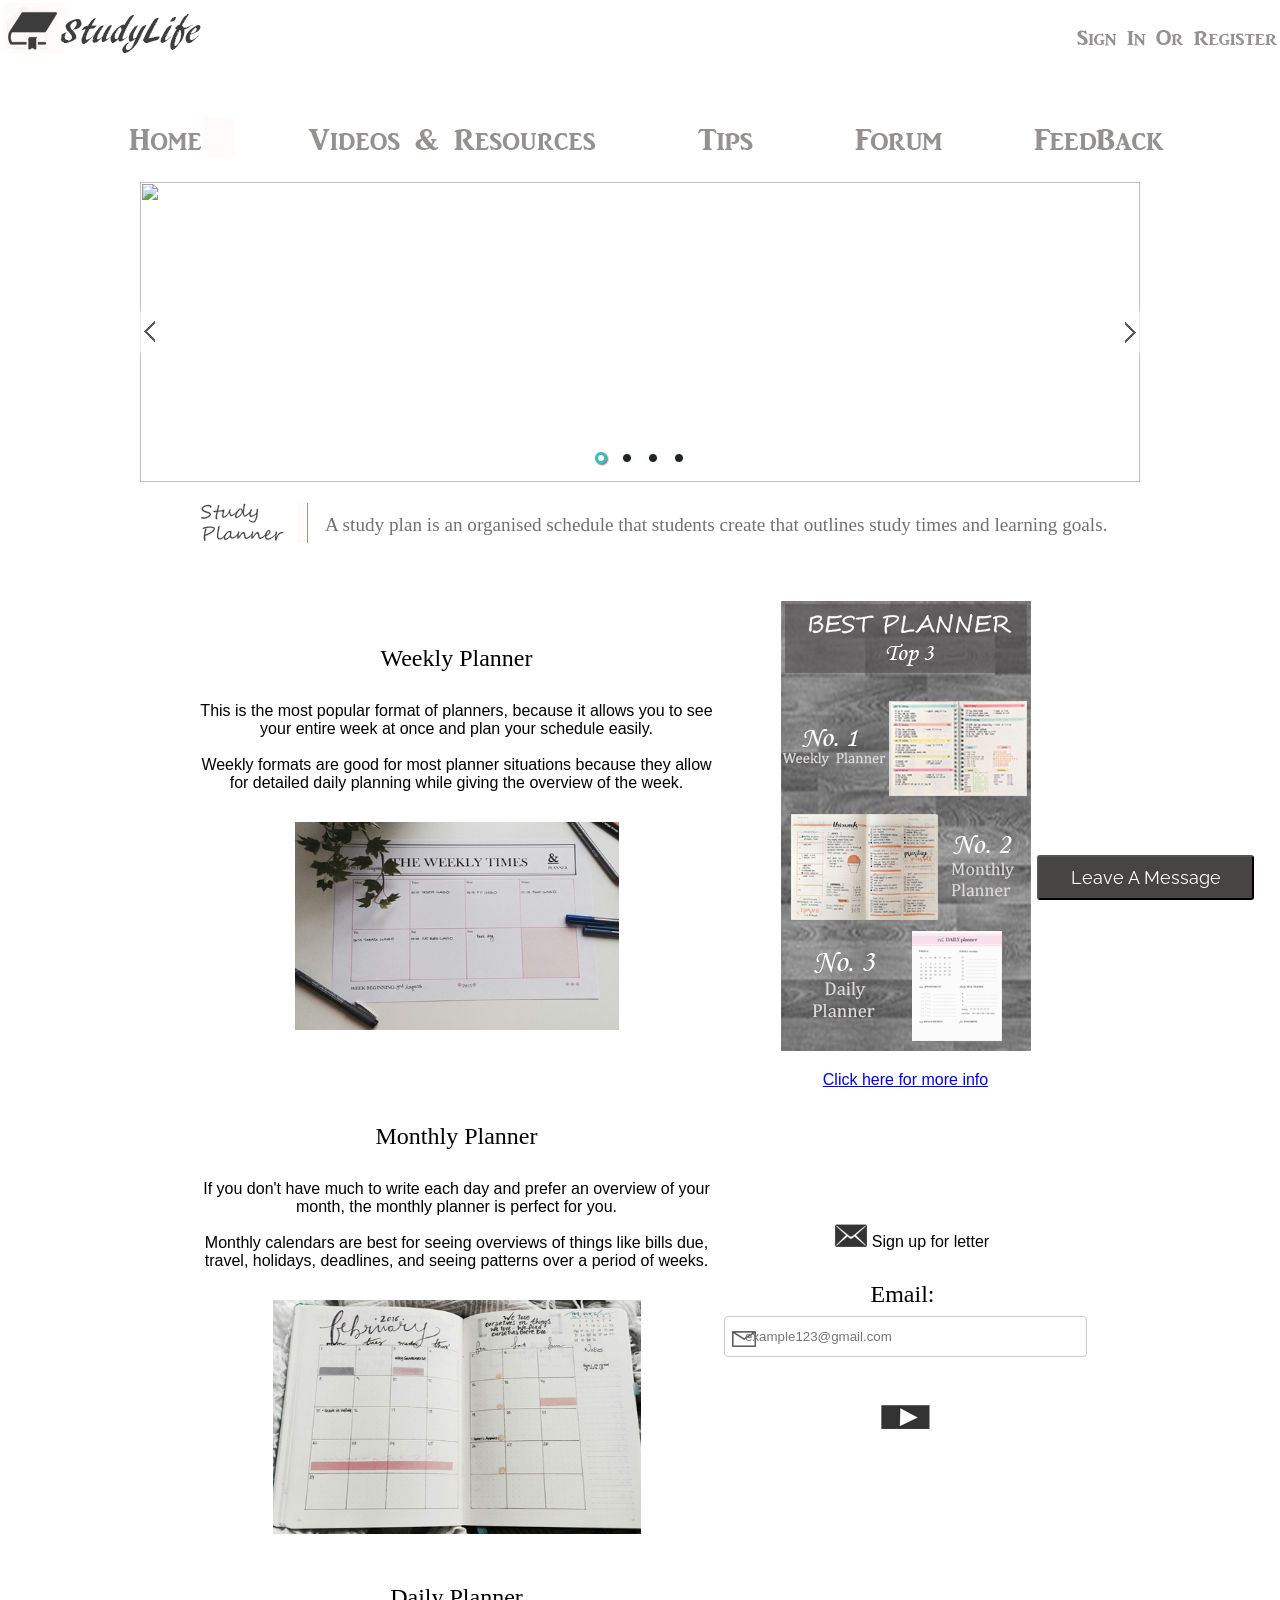
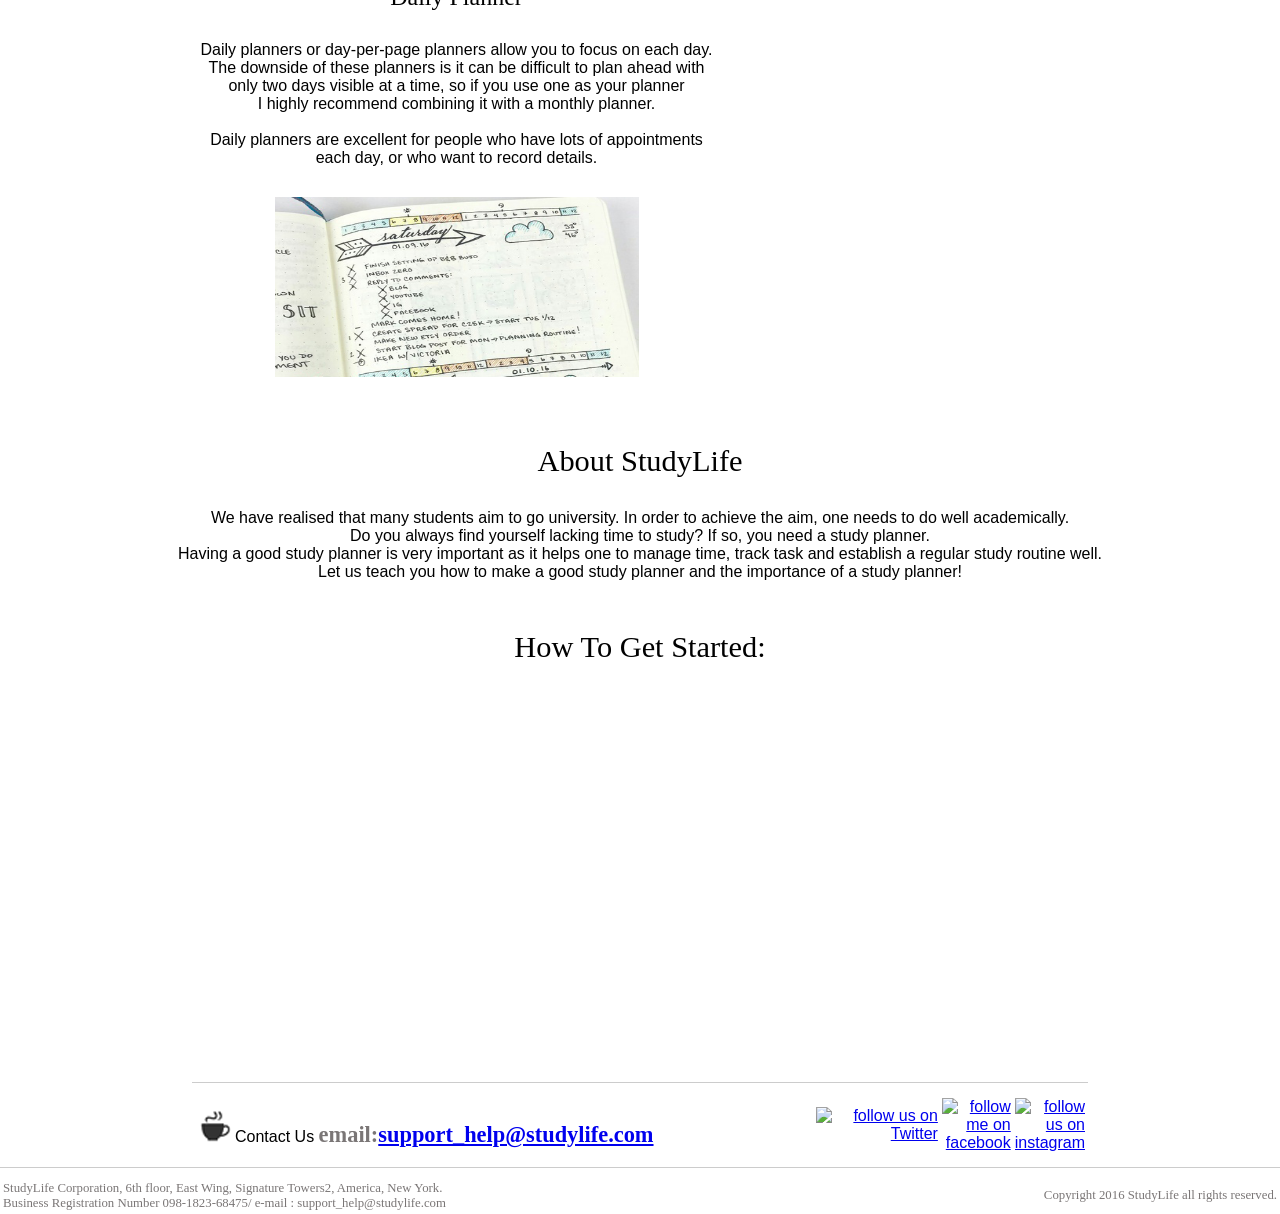
==== index.html @ f65c5619 "Update index.html" ====
﻿<!DOCTYPE html>
<html>
<head>

    <title>StudyLife Planner</title>
    <meta name="viewport" content="width=device-width, initial-scale=1.0" />
      <script type="text/javascript" src="js/jquery-1.11.3.min.js"></script>
    <script type="text/javascript" src="js/jssor.slider.mini.js"></script>
        <script type="text/css" src="css/css.css"></script>
		<link href="elements.css" rel="stylesheet">
<script src="js/my_js.js"></script>
		<link rel="shortcut icon" href="images/SmallIcon.ico" type="favicon/ico" />
      
<style>
input[type=email], select {
  width: 100%;
  padding: 12px 20px;
  margin: 8px 0;
  display: inline-block;
  border: 1px solid #ccc;
  border-radius: 4px;
  box-sizing: border-box;
}
input[type=message], select {
  width: 100%;
  padding: 12px 20px;
  margin: 8px 0;
  display: inline-block;
  border: 1px solid #ccc;
  border-radius: 4px;
  box-sizing: border-box;
}
input[type=submit1] {
  width: 100%;
  background-color: #4CAF50;
  color: white;
  padding: 14px 20px;
  margin: 8px 0;
  border: none;
  border-radius: 4px;
  cursor: pointer;
}

input[type=submit1]:hover {
  background-color: #45a049;
}


#myNav {
    margin-left:-350px;
	margin-right:-50px;
	position:fixed;
}
body {
    margin: 0;
    font-family: 'Lato', sans-serif;
}

 .overlay {
    height: 0%;
    width: 40%;
    position: fixed;
    z-index: 1;
    top: 0;
    left: 10;
	right: 10;
    background-color: rgb(0,0,0);
    background-color: rgba(0,0,0, 0.9);
    overflow-y: hidden;
    transition: 0.5s;
	margin:auto;
	
}
.overlay-content {
    position: relative;
    top: 25%;
    width: 100%;
    text-align: center;
    margin-top: 30px;
}

.overlay a {
    padding: 8px;
    text-decoration: none;
    font-size: 36px;
    color: #818181;
    display: block;
    transition: 0.3s;
}

.overlay a:hover, .overlay a:focus {
    color: #f1f1f1;
}

.closebtn {
    position: absolute;
    top: 20px;
    right: 45px;
    font-size: 60px !important;
}

@media screen and (max-height: 450px) {
  .overlay {overflow-y: auto;}
  .overlay a {font-size: 20px}
  .closebtn {
    font-size: 40px !important;
    top: 15px;
    right: 35px;
  }
}
</style>

</head>
 <body style="padding:0px; margin:0px; background-color:#fff;font-family:Arial, sans-serif">
<table style="width:100%" align="center">
<tr>
<td width="19%"><a href="Homepage.html"><img src="images/logo.jpg"/></a></td>

<td><img src="images/Buttons/SignInButton.png" onmouseover="this.src='images/Buttons/SignInButton2.png'" onmouseout="this.src='images/Buttons/SignInButton.png'" align="right"/></td>
</tr>
</table>
<br/>
<table style="width:90%" align="center">
 <tr>
 <td width="248"><br/><br/><center>
   <a href="Homepage.html"><img src="images/Buttons/HomeButton.jpg" onmouseover="this.src='images/Buttons/HomeButton1.jpg'" onmouseout="this.src='images/Buttons/HomeButton.jpg'" /></a>
 </center></td>
 <td width="452"><br/><br/><center><img src="images/Buttons/VRButton.png" width="290" height="40" onmouseover="this.src='images/Buttons/VRButton2.png'" onmouseout="this.src='images/Buttons/VRButton.png'"/></center></td>
    <td width="234"><br/><br/><center><img src="images/Buttons/TipsButton.png" width="100" height="40" onmouseover="this.src='images/Buttons/TipsButton2.png'" onmouseout="this.src='images/Buttons/TipsButton.png'"/></center></td>
    <td width="229"><br/><br/><center><img src="images/Buttons/ForumButton.png" onmouseover="this.src='images/Buttons/ForumButton2.png'" onmouseout="this.src='images/Buttons/ForumButton.png'"/></center></td>
    <td width="313"><br/><br/><center><img src="images/Buttons/FeedbackButton.png" onmouseover="this.src='images/Buttons/FeedbackButton2.png'" onmouseout="this.src='images/Buttons/FeedbackButton.png'"/></center></td>
  </tr>
</table>
<center>
<br/>
    <!-- #region Jssor Slider Begin -->
    <!-- Generated by Jssor Slider Maker. -->
    <!-- This demo works with jquery library -->
    <!-- use jssor.slider.debug.js instead for debug -->
    <script>
        jQuery(document).ready(function ($) {
            
            var jssor_1_SlideshowTransitions = [
              {$Duration:1200,$Opacity:2}
            ];
            
            var jssor_1_options = {
              $AutoPlay: true,
              $SlideshowOptions: {
                $Class: $JssorSlideshowRunner$,
                $Transitions: jssor_1_SlideshowTransitions,
                $TransitionsOrder: 1
              },
              $ArrowNavigatorOptions: {
                $Class: $JssorArrowNavigator$
              },
              $BulletNavigatorOptions: {
                $Class: $JssorBulletNavigator$
              }
            };
            
            var jssor_1_slider = new $JssorSlider$("jssor_1", jssor_1_options);
            
            //responsive code begin
            //you can remove responsive code if you don't want the slider scales while window resizing
            function ScaleSlider() {
                var refSize = jssor_1_slider.$Elmt.parentNode.clientWidth;
                if (refSize) {
                    refSize = Math.min(refSize, 1000);
                    jssor_1_slider.$ScaleWidth(refSize);
                }
                else {
                    window.setTimeout(ScaleSlider, 30);
                }
            }
            ScaleSlider();
            $(window).bind("load", ScaleSlider);
            $(window).bind("resize", ScaleSlider);
            $(window).bind("orientationchange", ScaleSlider);
            //responsive code end
        });
    </script>

    <style>
        
        /* jssor slider bullet navigator skin 05 css */
        /*
        .jssorb05 div           (normal)
        .jssorb05 div:hover     (normal mouseover)
        .jssorb05 .av           (active)
        .jssorb05 .av:hover     (active mouseover)
        .jssorb05 .dn           (mousedown)
        */
        .jssorb05 {
            position: absolute;
        }
        .jssorb05 div, .jssorb05 div:hover, .jssorb05 .av {
            position: absolute;
            /* size of bullet elment */
            width: 16px;
            height: 16px;
            background: url('images/SliderImg/b05.png') no-repeat;
            overflow: hidden;
            cursor: pointer;
        }
        .jssorb05 div { background-position: -7px -7px; }
        .jssorb05 div:hover, .jssorb05 .av:hover { background-position: -37px -7px; }
        .jssorb05 .av { background-position: -67px -7px; }
        .jssorb05 .dn, .jssorb05 .dn:hover { background-position: -97px -7px; }

        /* jssor slider arrow navigator skin 12 css */
        /*
        .jssora12l                  (normal)
        .jssora12r                  (normal)
        .jssora12l:hover            (normal mouseover)
        .jssora12r:hover            (normal mouseover)
        .jssora12l.jssora12ldn      (mousedown)
        .jssora12r.jssora12rdn      (mousedown)
        */
        .jssora12l, .jssora12r {
            display: block;
            position: absolute;
            /* size of arrow element */
            width: 30px;
            height: 46px;
            cursor: pointer;
            background: url('images/SliderImg/a12.png') no-repeat;
            overflow: hidden;
        }
        .jssora12l { background-position: -16px -37px; }
        .jssora12r { background-position: -75px -37px; }
        .jssora12l:hover { background-position: -136px -37px; }
        .jssora12r:hover { background-position: -195px -37px; }
        .jssora12l.jssora12ldn { background-position: -256px -37px; }
        .jssora12r.jssora12rdn { background-position: -315px -37px; }
    </style>


    <div id="jssor_1" style="position: relative; margin: 0 auto; top: 0px; left: 0px; width: 1000px; height: 300px; overflow: hidden; visibility: hidden;">
        <!-- Loading Screen -->
        <div data-u="loading" style="position: absolute; top: 0px; left: 0px;">
            <div style="filter: alpha(opacity=70); opacity: 0.7; position: absolute; display: block; top: 0px; left: 0px; width: 100%; height: 100%;"></div>
            <div style="position:absolute;display:block;background:url('img/loading.gif') no-repeat center center;top:0px;left:0px;width:100%;height:100%;"></div>
        </div>
        <div data-u="slides" style="cursor: default; position: relative; top: 0px; left: 0px; width: 1000px; height: 300px; overflow: hidden;">
            <div data-p="112.50" style="display: none;">
                <img data-u="image" src="images/Banner/Banner8.jpg" />
            </div>
            <div data-p="112.50" style="display: none;">
                <img data-u="image" src="images/Banner/Banner1.jpg"/>
            </div>
            <div data-p="112.50" style="display: none;">
                <img data-u="image" src="images/Banner/banner2.jpg" />
            </div>
            <div data-p="112.50" style="display: none;">
                <img data-u="image" src="images/Banner/banner3.jpg" />
            </div>
            <a data-u="ad" href="http://www.jssor.com" style="display:none">Bootstrap Slider</a>
        
        </div>
        <!-- Bullet Navigator -->
        <div data-u="navigator" class="jssorb05" style="bottom:16px;right:16px;" data-autocenter="1">
            <!-- bullet navigator item prototype -->
            <div data-u="prototype" style="width:16px;height:16px;"></div>
        </div>
        <!-- Arrow Navigator -->
        <span data-u="arrowleft" class="jssora12l" style="top:0px;left:0px;width:30px;height:46px;" data-autocenter="2"></span>
        <span data-u="arrowright" class="jssora12r" style="top:0px;right:0px;width:30px;height:46px;" data-autocenter="2"></span>
    </div>

    <!-- #endregion Jssor Slider End -->
    <br/>
<center>  
<table>
<tr>
<td width="153"><img src="images/TitleButton.png"/></td>
<td width="787" style="font-family:AR BLANCA; font-size:120%; color:#72716f;">A study plan is an organised schedule that students create that outlines study times and learning goals.</td>
</tr>
</table>
<br/>
<table>
  <tr>
<td width="527"><center><p style="font-family:Segoe Script; font-size:150%;"><a name="Weekly">Weekly Planner</center></p>
<center><p>This is the most popular format of planners, because it allows you to see your entire week at once and plan your schedule easily.<br/><br/>Weekly formats are good for most planner situations because they allow for detailed daily planning while giving the overview of the week.</p></center>
  <center><p><img src="images/img.jpg" width="324" height="208" align="middle"/></p></center></td>
<td width="363"><center>
  <p><img src="images/Chart.jpg" usemap="#Map"/></p>
   <a href="weeklyplanner.html">Click here for more info</a>
</center></td>
</tr>
<tr>
<td width="527" height="178"><center><p style="font-family:Segoe Script; font-size:150%;"><a name="Monthly">Monthly Planner</center></p>
 <center> <p>If you don't have much to write each day and prefer an overview of your month, the monthly planner is perfect for you. <br/><br/>
    Monthly calendars are best for seeing overviews of things like bills due, travel, holidays, deadlines, and seeing patterns over a period of weeks.</p></center>
   <center><p><img src="images/img2.jpg" width="368" height="234" align="middle"/></p></center></td>
<td ><center><img src="images/Subscribe/Letter.png"/>Sign up for letter</center>
  <center><p style="font-family:Monotype Corsiva; font-size:150%;"><label for="email">Email:&nbsp;</label><input type="email" id="email" name="email" placeholder="example123@gmail.com" ></p></center>
<center>
<div id="myNav" class="overlay">
  <a href="javascript:void(0)" class="closebtn" onclick="closeNav()">×</a>
  <div class="overlay-content">
    <p style="color:white;">NEWSLETTER SUBSCRIBED</p>
	
	<p style="color:white;">Thank you for signing up to receive mail from us.<br/>
	Please remember to add us to your safe list to<br/>
	ensure all our correspondance reaches your inbox.</p>
  </div>
</div>

<span style="font-size:30px;cursor:pointer" onclick="openNav()" onload="loadpage()"><img src="images/Subscribe/LetterButton.png"/></span>


<script>
function openNav() {
	
	if(document.getElementById("email").value == null)
	return;
    else if(document.getElementById("email").value == "")	
    alert("Please Enter Your Email");
	else
    document.getElementById("myNav").style.height = "50%";

}

function closeNav() {
    document.getElementById("myNav").style.height = "0%";
}
</script>
</center>

</td>
</tr>
<tr>
<td width="527"><center><p style="font-family:Segoe Script; font-size:150%;"><a name="Daily">Daily Planner</center></p>
 <center> <p>Daily planners or day-per-page planners allow you to focus on each day.<br>
The downside of these planners is it can be difficult to plan ahead with only two days visible at a time, so if you use one as your planner <br>
I highly recommend combining it with a monthly planner.<br/><br/>
Daily planners are excellent for people who have lots of appointments each day, or who want to record details.</p></center>
   <center><p><img src="images/img3.jpg" width="364" height="180" align="middle"/></p></center></td>
</tr>
</table>
<br/>

<tr>
<td width="70%" height="58" align="center"><p style="font-family:Segoe Script; font-size:190%;"><a name="About">About StudyLife</p>
<p>We have realised that many students aim to go university. In order to achieve the aim, one needs to do well academically.<br/>
Do you always find yourself lacking time to study? If so, you need a study planner. <br/>
Having a good study planner is very important as it helps one to manage time, track task and establish a regular study routine well.<br/>
Let us teach you how to make a good study planner and the importance of a study planner!<br>
</p>
</td></tr></center>


</table>
<table style="width:100%" align="center">
<tr>
<td width="70%" height="58" align="center"><p style="font-family:Segoe Script; font-size:190%;">How To Get Started:</p>
<iframe width="560" height="315" src="https://www.youtube.com/embed/u-czPQlM-0Y" frameborder="0" allowfullscreen></iframe>
</td>
</tr>
</table>
<br/>
<br/>
<br/>
<hr align="center" width="70%">
<table width="67%" align="center" style="width:70%">
<tr>
<td width="70%" height="58" align="left"><img src="images/Coffee.png"/>Contact Us <b style="font-family:Gabriola; color:#7a7676; font-size:140%;">email:<a href= "mailto:lemon96_@hotmail.com">support_help@studylife.com</a></b></td>
<td width="14%" align="right"><a target="_blank" title="follow me on Twitter" href="https://twitter.com/edmundljw"><img alt="follow us on Twitter" src="https://c866088.ssl.cf3.rackcdn.com/assets/badgetwitter.png" border=0></a>
</td>
<td width="8%" align="right"><a target="_blank" title="follow me on facebook" href="https://www.facebook.com/edmund.pingpongpiang?fref=grp_mmbr_list"><img alt="follow me on facebook" src="https://c866088.ssl.cf3.rackcdn.com/assets/badgefacebook.png" border=0></a>
</td>
<td width="8%" align="right"><a target="_blank" title="follow us on instagram" href="https://www.instagram.com/edmundljw/"><img alt="follow us on instagram" src="https://c866088.ssl.cf3.rackcdn.com/assets/badgeinstagram.png" border=0></a>
</td>
</tr>
</table>
<hr align="center" width="100%">
<table width="100%">
<tr>
<td style="color:#7a7676; font-family:Gabriola; font-size:80%;">StudyLife Corporation, 6th floor, East Wing, Signature Towers2, America, New York.<br/>
Business Registration Number 098-1823-68475/ e-mail : support_help@studylife.com</td>
<td width="420" style="color:#7a7676; font-family:Gabriola; font-size:80%;" align="right">Copyright 2016 StudyLife all rights reserved.
</td>
</tr>
</table>
</center>
</body>
<script>
function loadpage(){
   var getname = localStorage.getItem("name");
   document.getElementById('name').value= getname;
   
   var getemail = localStorage.getItem("email1");
   document.getElementById('email1').value= getemail;
   
    var getsubscribe = localStorage.getItem("email");
   document.getElementById('email').value= getsubscribe;
   
   var getmessage = localStorage.getItem("msg");
   document.getElementById('msg').value= getmessage;
   
   }
  
</script>
<body id="body" style="overflow:hidden;" onload="loadpage()">
<div id="abc">
<!-- Popup Div Starts Here -->
<div id="popupContact">
<div id="leavemessage">

<!-- Contact Us Form -->
<form method="POST" action="https://formspree.io/shirleyyeo95@hotmail.com" id="form" >
<img id="close" src="images/LeaveMessage/close1.png" onclick ="div_hide()">
<h2>Leave A Message</h2>
<hr>
  <input type="email" name="email" placeholder="Your Email">
  <textarea name="message" placeholder="Type your message here..."></textarea>
  <button type="submit">Submit</button>
</form>
</div>
</div>
</div>
<!-- Popup Div Ends Here -->
<!-- Display Popup Button -->
<button id="popup" onclick="div_show()">Leave A Message</button>

</body>

<map name="Map">
  <area shape="rect" coords="6,79,252,212" href="#Weekly">
  <area shape="rect" coords="3,211,247,319" href="#Monthly">
  <area shape="rect" coords="6,322,248,446" href="#Daily">
</map>

</html>
---- elements.css ----
@import "http://fonts.googleapis.com/css?family=Raleway";
/*----------------------------------------------
CSS settings for HTML div Exact Center
------------------------------------------------*/
#abc {
width:100%;
height:120%;
opacity:.95;
top:0;
left:0;
display:none;
position:fixed;
background-color:#313131;
overflow:auto;

}
img#close {
position:absolute;
right:-14px;
top:-14px;
cursor:pointer;

}
div#popupContact {
position:absolute;
left:50%;
top:17%;
margin-left:-202px;
font-family:'Raleway',sans-serif;

}
form {
max-width:300px;
min-width:250px;
padding:10px 50px;
border:2px solid gray;
border-radius:10px;
font-family:raleway;
background-color:#fff;
height: 500px;

}
p {
margin-top:30px
}
h2 {
background-color:#B7B7B5;
padding:20px 35px;
margin:-10px -50px;
text-align:center;
border-radius:10px 10px 0 0
}
hr {
margin:10px -50px;
border:0;
border-top:1px solid #ccc
}
input[type=text] {
width:82%;
padding:10px;
margin-top:30px;
border:1px solid #ccc;
padding-left:40px;
font-size:16px;
font-family:raleway
}
#name {
background-image:url(images/LeaveMessage/icon.jpg);
background-repeat:no-repeat;
background-position:5px 7px;

}
#email {
background-image:url(images/LeaveMessage/message.jpg);
background-repeat:no-repeat;
background-position:5px 7px
}
textarea {
background-image:url(images/LeaveMessage/email.jpg);
background-repeat:no-repeat;
background-position:5px 7px;
width:82%;
height:80px;
padding:10px;
resize:none;
margin-top:30px;
border:1px solid #ccc;
padding-left:40px;
font-size:16px;
font-family:raleway;
margin-bottom:30px
}
#reset{
text-decoration:none;
width:45%;
text-align:center;
display:block;
background-color:#464544;
color:#fff;
border:1px solid #464544;
padding:5px 0;
font-size:20px;
cursor:pointer;
border-radius:5px;
float:right;
margin-top:-10px;

}
#submit1 {

text-decoration:none;
width:100%;
text-align:center;
display:block;
background-color:#464544;
color:#fff;
border:1px solid #464544;
padding:5px 0;
font-size:10px;
cursor:pointer;
border-radius:5px;
float:left;
margin-top:-10px;

}
span {
color:red;
font-weight:700
}
button {
width:17%;
height:45px;
border-radius:3px;
background-color:#464544;
color:#fff;
font-family:'Raleway',sans-serif;
font-size:18px;
cursor:pointer;
position:fixed; 
bottom:0; 
right:2%;
padding:0;
}

#leavemessage{
position: fixed;
bottom: 0px;
right: 15px;
width: 400px; 
height: 420px; 
overflow: hidden; 
visibility: visible; 
z-index: 2147483639; 
border: 0px; 
transition: transform 0.2s ease-in-out; 
backface-visibility: hidden; 
transform: translateY(0%); 
opacity: 1; 
background: transparent;
}
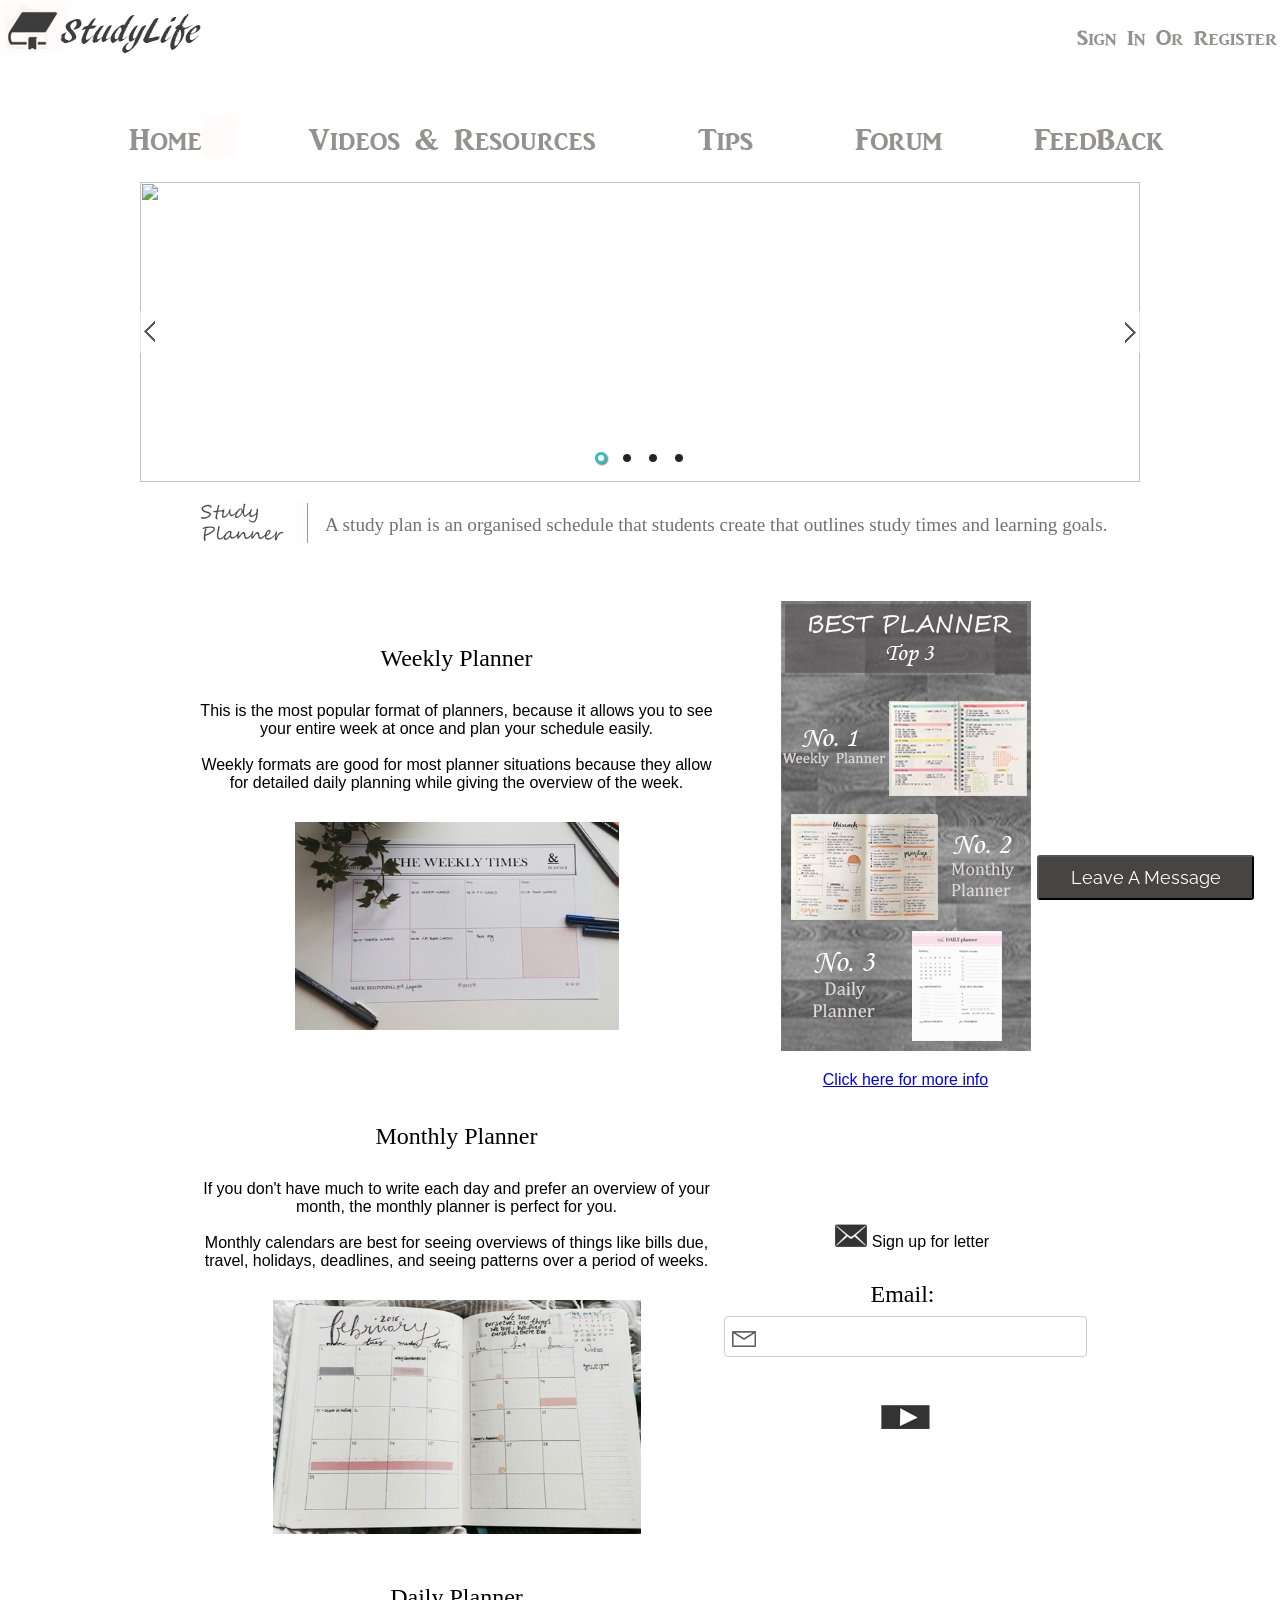
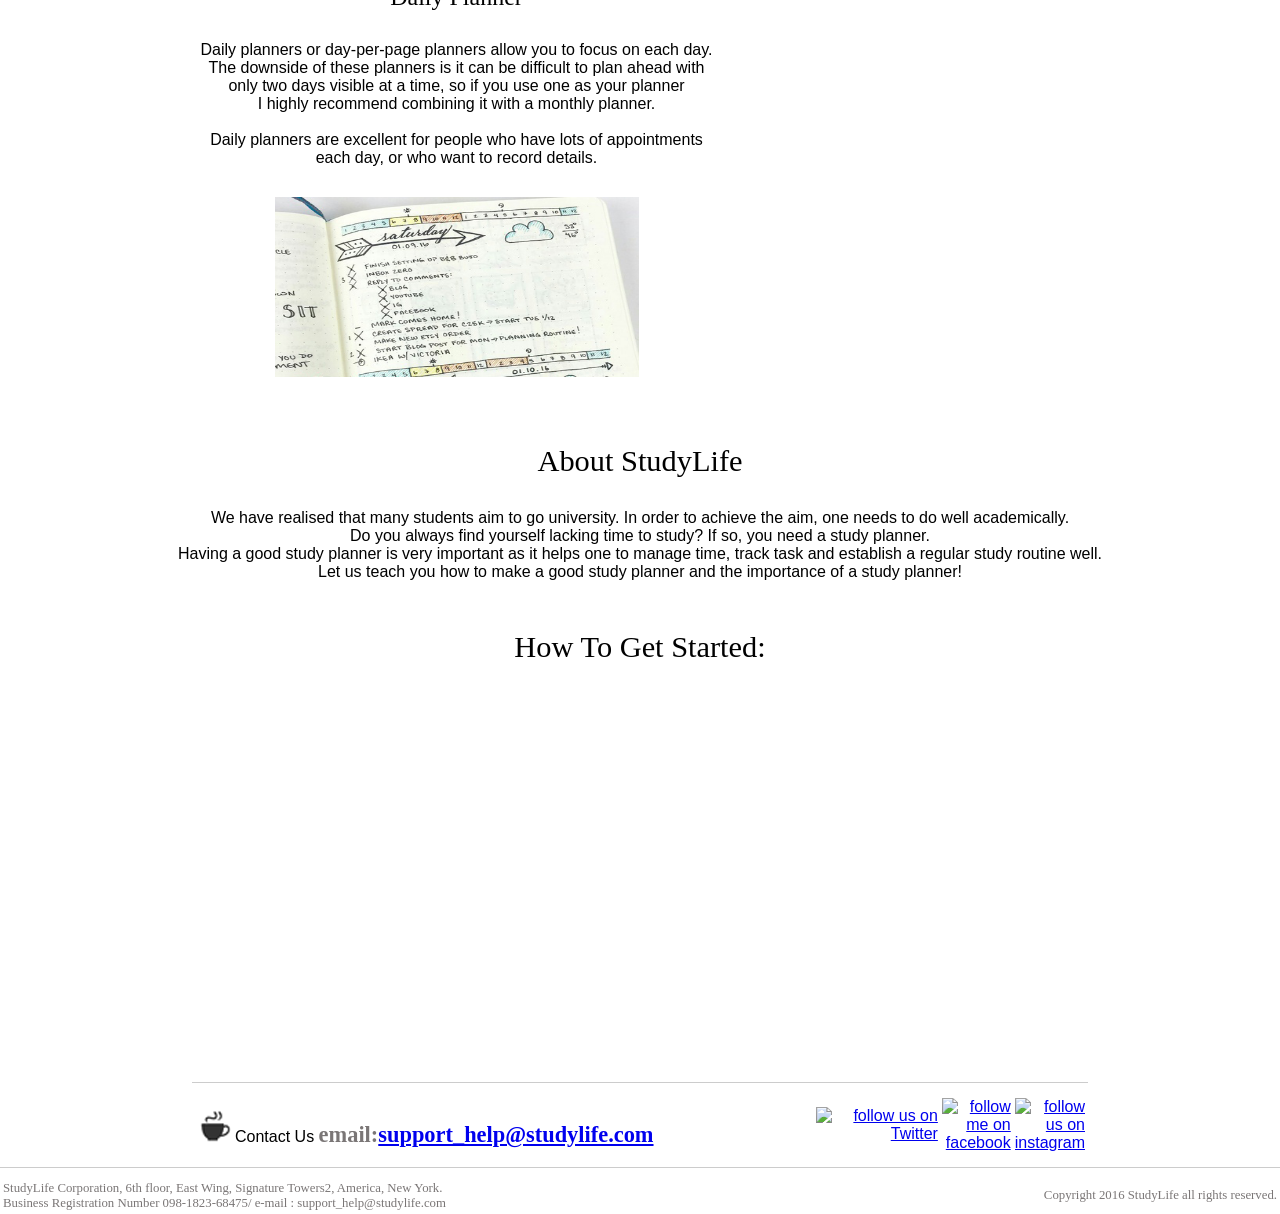
==== commit ee0f080d: "Update index.html" ====
--- a/index.html
+++ b/index.html
@@ -294,7 +294,7 @@
     Monthly calendars are best for seeing overviews of things like bills due, travel, holidays, deadlines, and seeing patterns over a period of weeks.</p></center>
    <center><p><img src="images/img2.jpg" width="368" height="234" align="middle"/></p></center></td>
 <td ><center><img src="images/Subscribe/Letter.png"/>Sign up for letter</center>
-  <center><p style="font-family:Monotype Corsiva; font-size:150%;"><label for="email">Email:&nbsp;</label><input type="email" id="email" name="email" placeholder="example123@gmail.com" ></p></center>
+  <center><p style="font-family:Monotype Corsiva; font-size:150%;"><label for="email">Email:&nbsp;</label><input type="email" id="email" name="email"></p></center>
 <center>
 <div id="myNav" class="overlay">
   <a href="javascript:void(0)" class="closebtn" onclick="closeNav()">×</a>
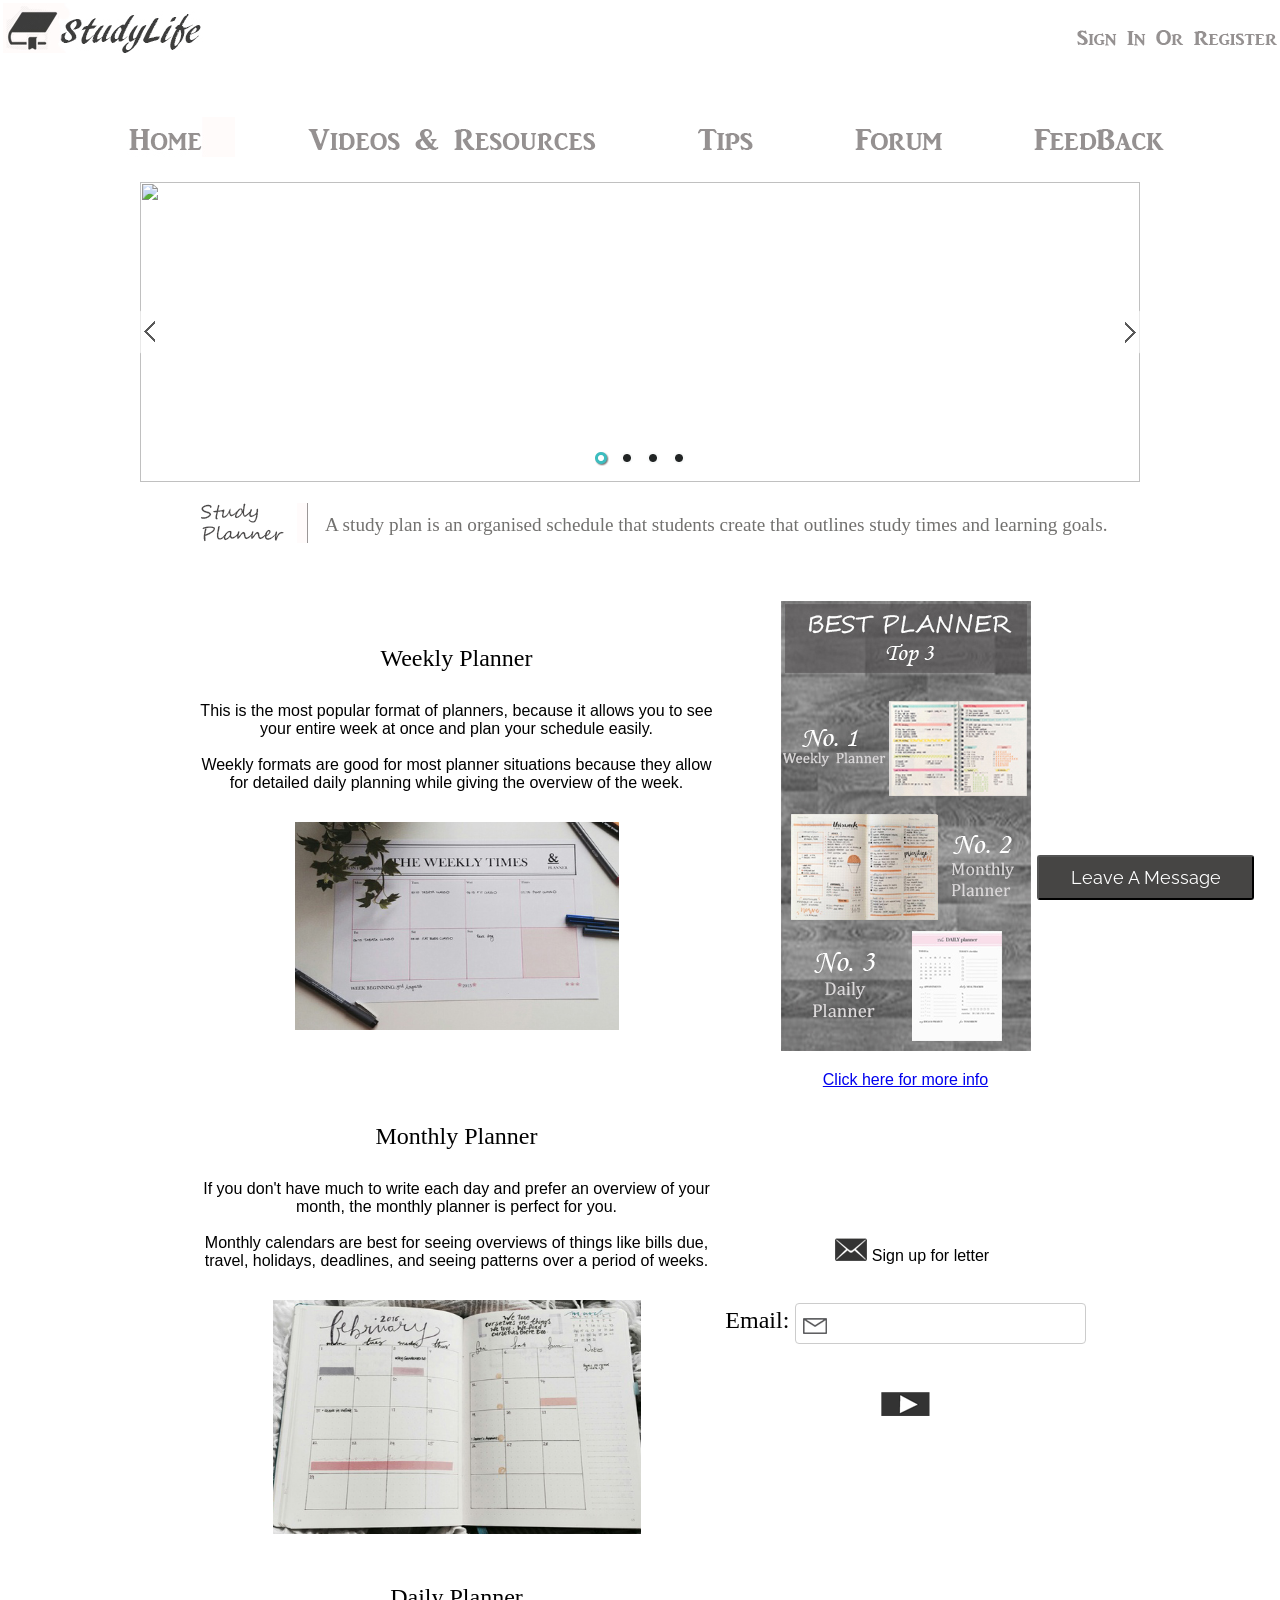
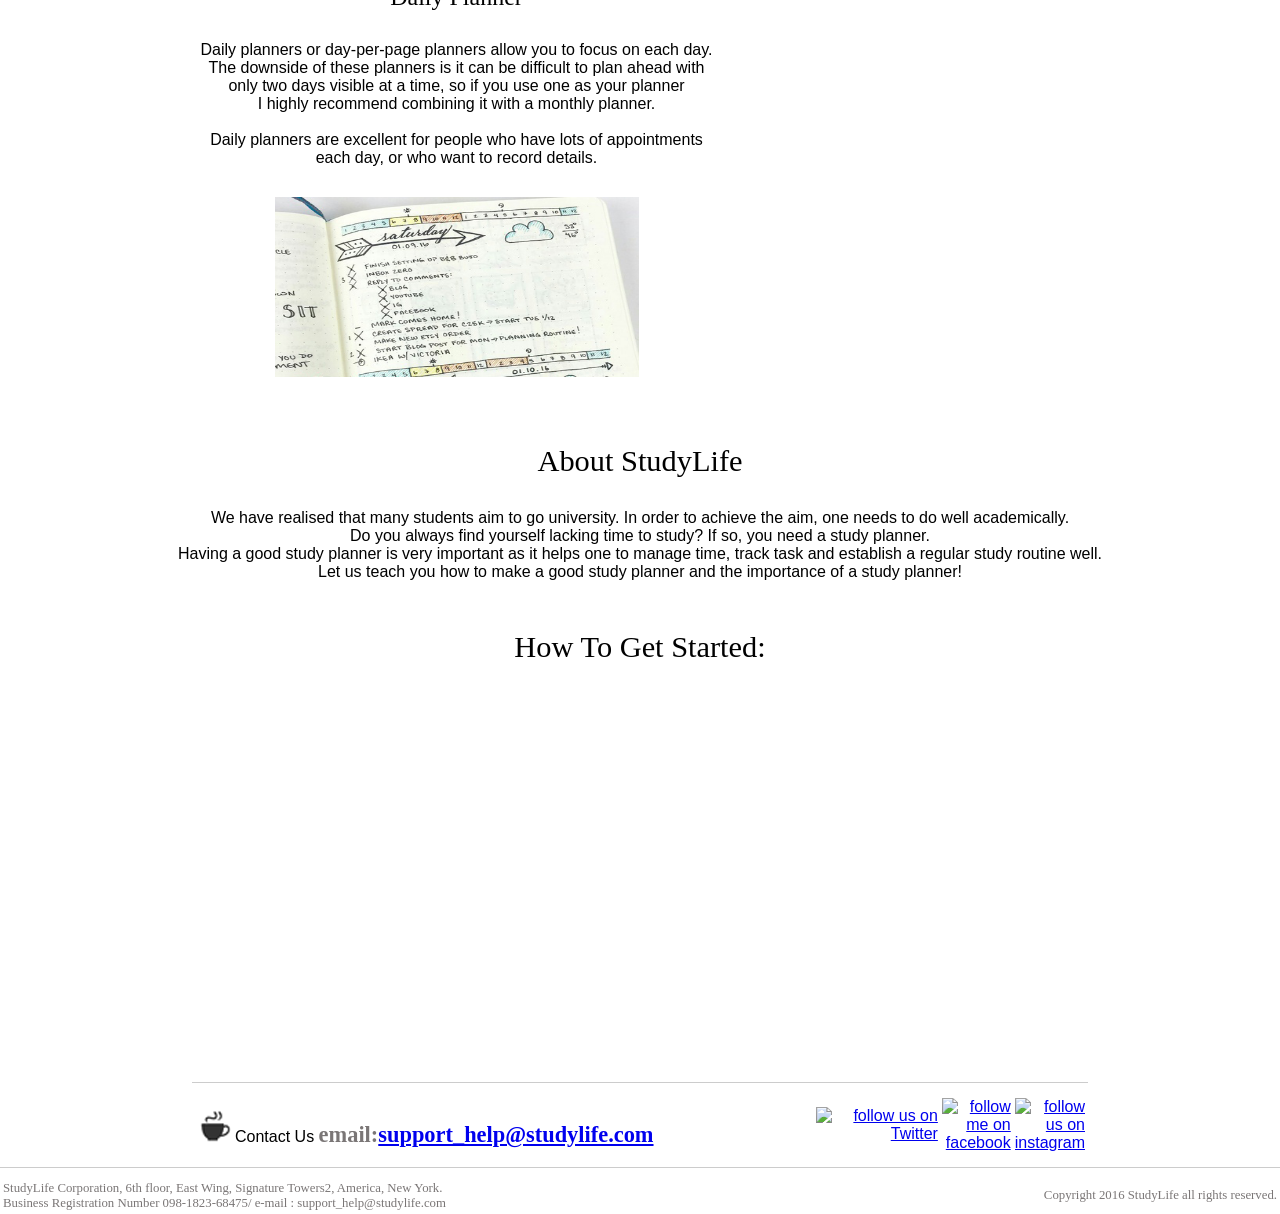
==== commit 89b0d559: "Update index.html" ====
--- a/index.html
+++ b/index.html
@@ -13,7 +13,7 @@
       
 <style>
 input[type=email], select {
-  width: 100%;
+  width: 80%;
   padding: 12px 20px;
   margin: 8px 0;
   display: inline-block;
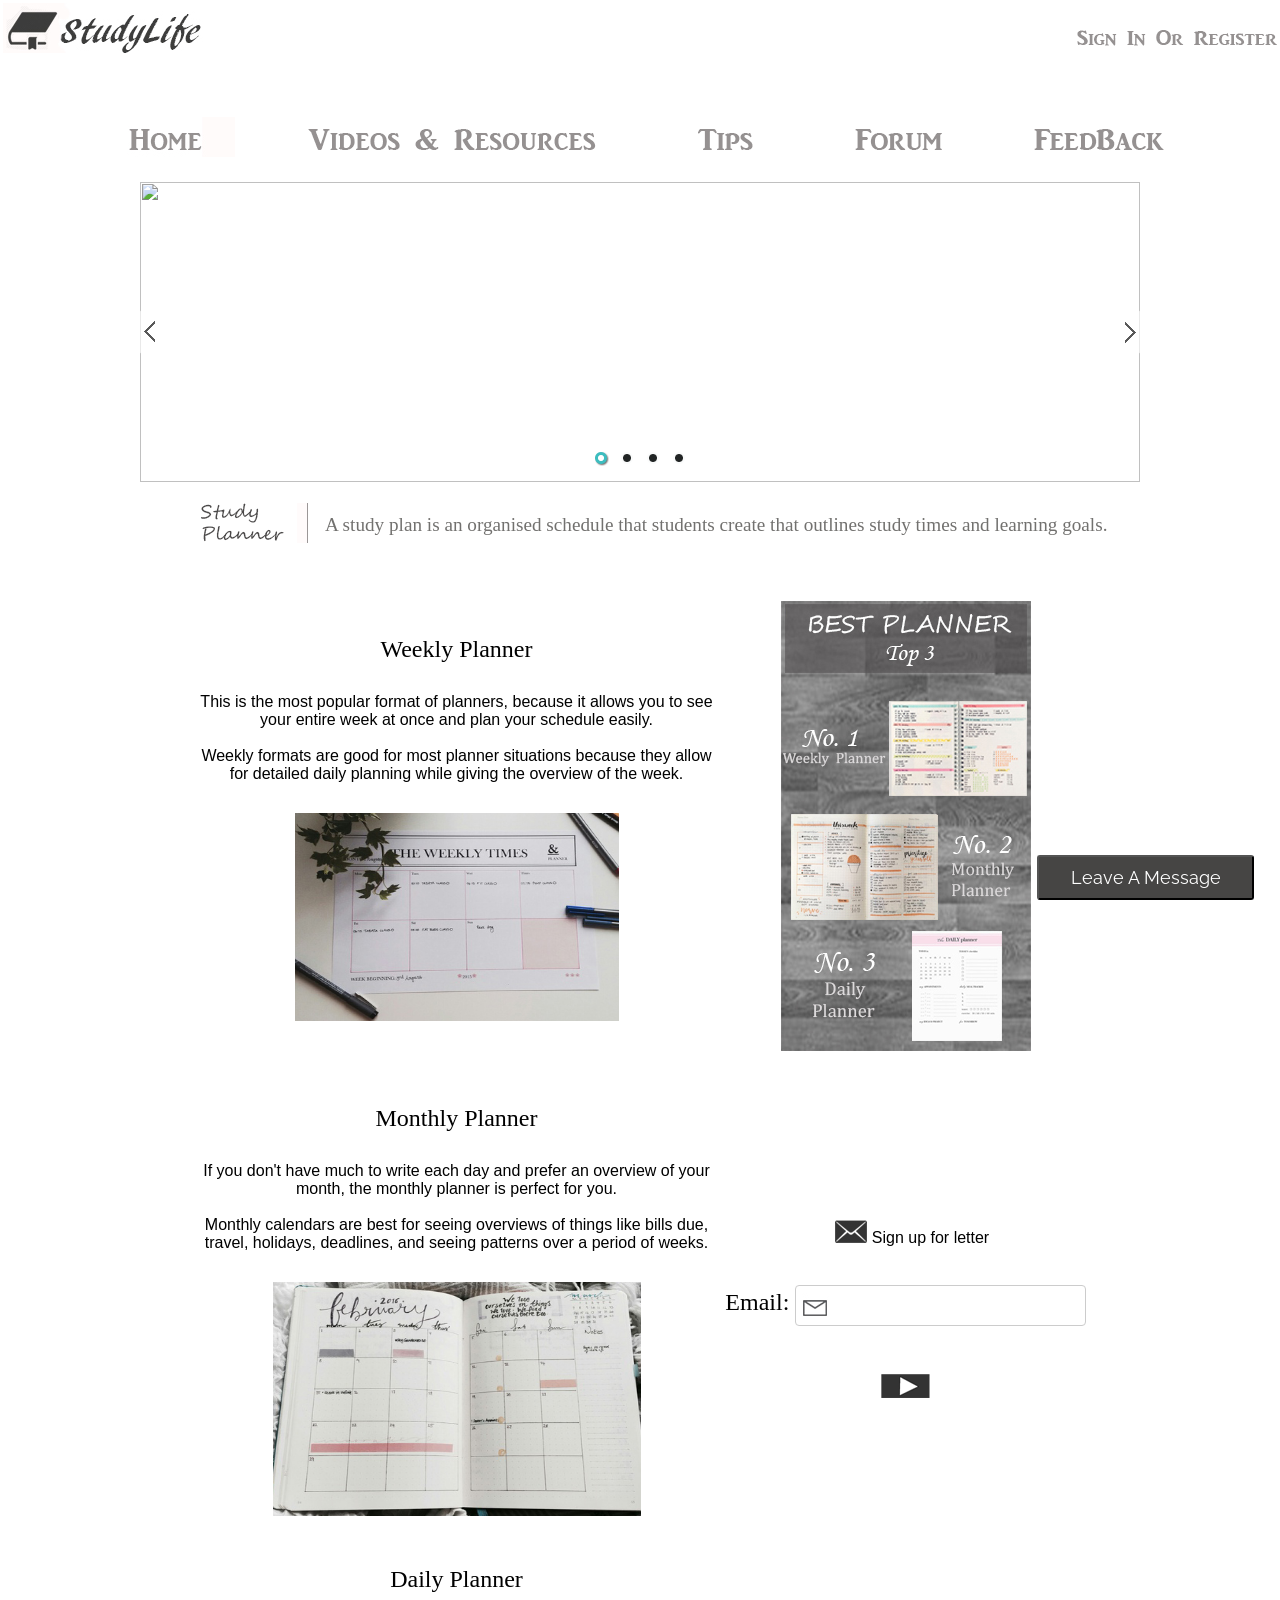
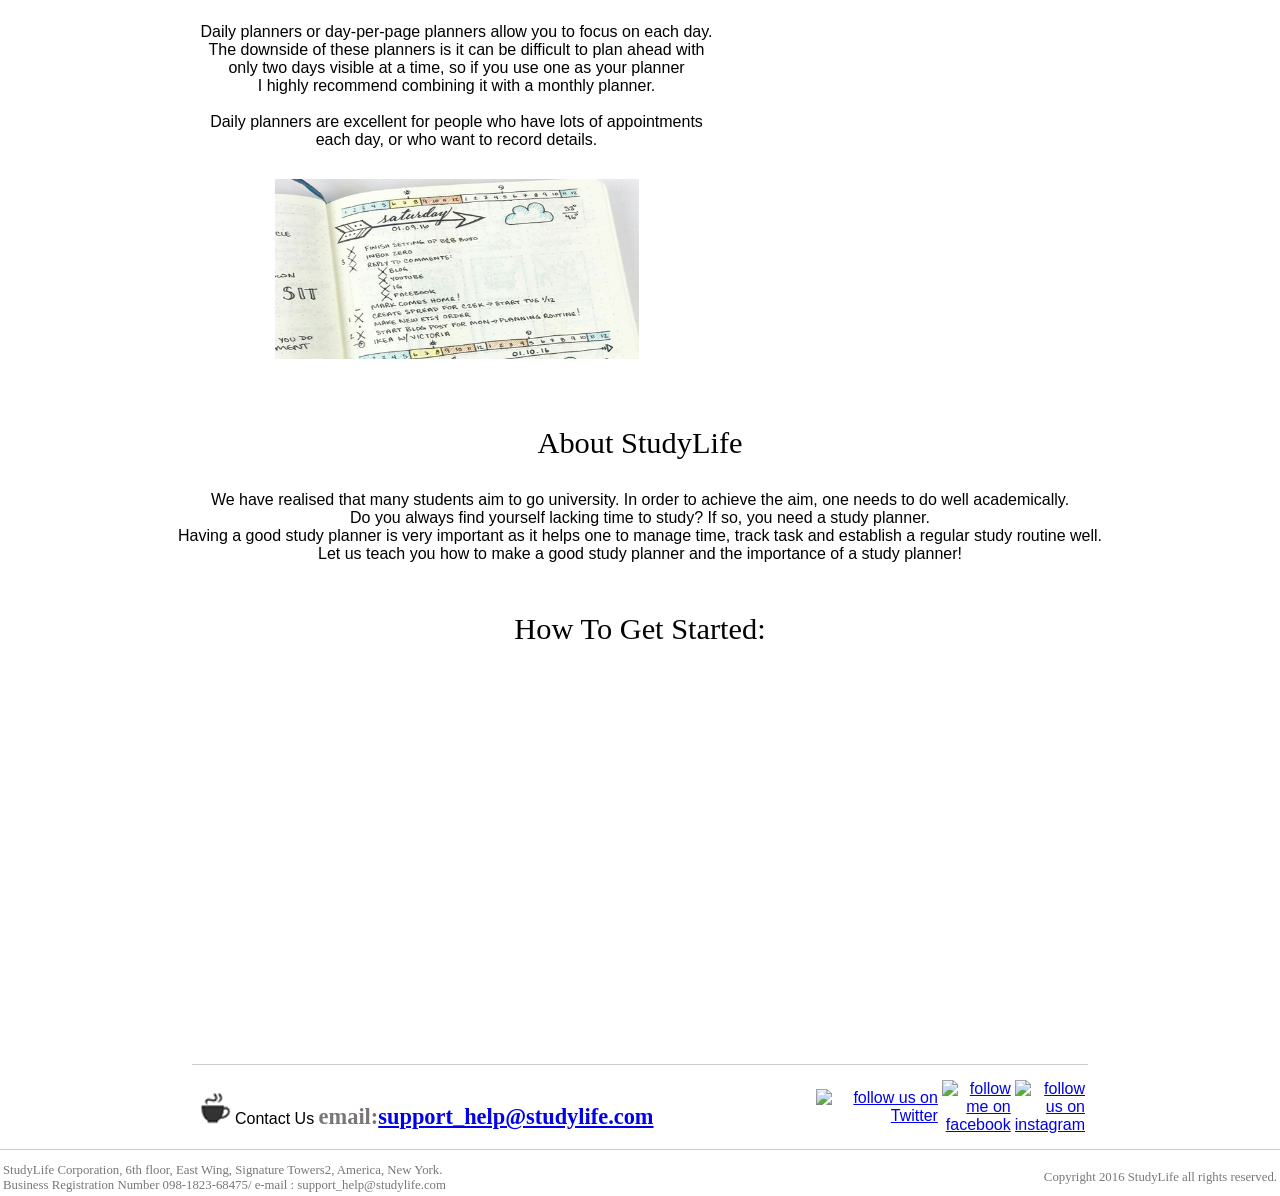
==== commit db94fe07: "Update index.html" ====
--- a/index.html
+++ b/index.html
@@ -285,7 +285,7 @@
   <center><p><img src="images/img.jpg" width="324" height="208" align="middle"/></p></center></td>
 <td width="363"><center>
   <p><img src="images/Chart.jpg" usemap="#Map"/></p>
-   <a href="weeklyplanner.html">Click here for more info</a>
+   
 </center></td>
 </tr>
 <tr>
@@ -294,7 +294,7 @@
     Monthly calendars are best for seeing overviews of things like bills due, travel, holidays, deadlines, and seeing patterns over a period of weeks.</p></center>
    <center><p><img src="images/img2.jpg" width="368" height="234" align="middle"/></p></center></td>
 <td ><center><img src="images/Subscribe/Letter.png"/>Sign up for letter</center>
-  <center><p style="font-family:Monotype Corsiva; font-size:150%;"><label for="email">Email:&nbsp;</label><input type="email" id="email" name="email"></p></center>
+  <center><p style="font-family:Monotype Corsiva; font-size:150%;"><label for="email">Email:&nbsp;</label><input type="email" width="70%" id="email" name="email"></p></center>
 <center>
 <div id="myNav" class="overlay">
   <a href="javascript:void(0)" class="closebtn" onclick="closeNav()">×</a>
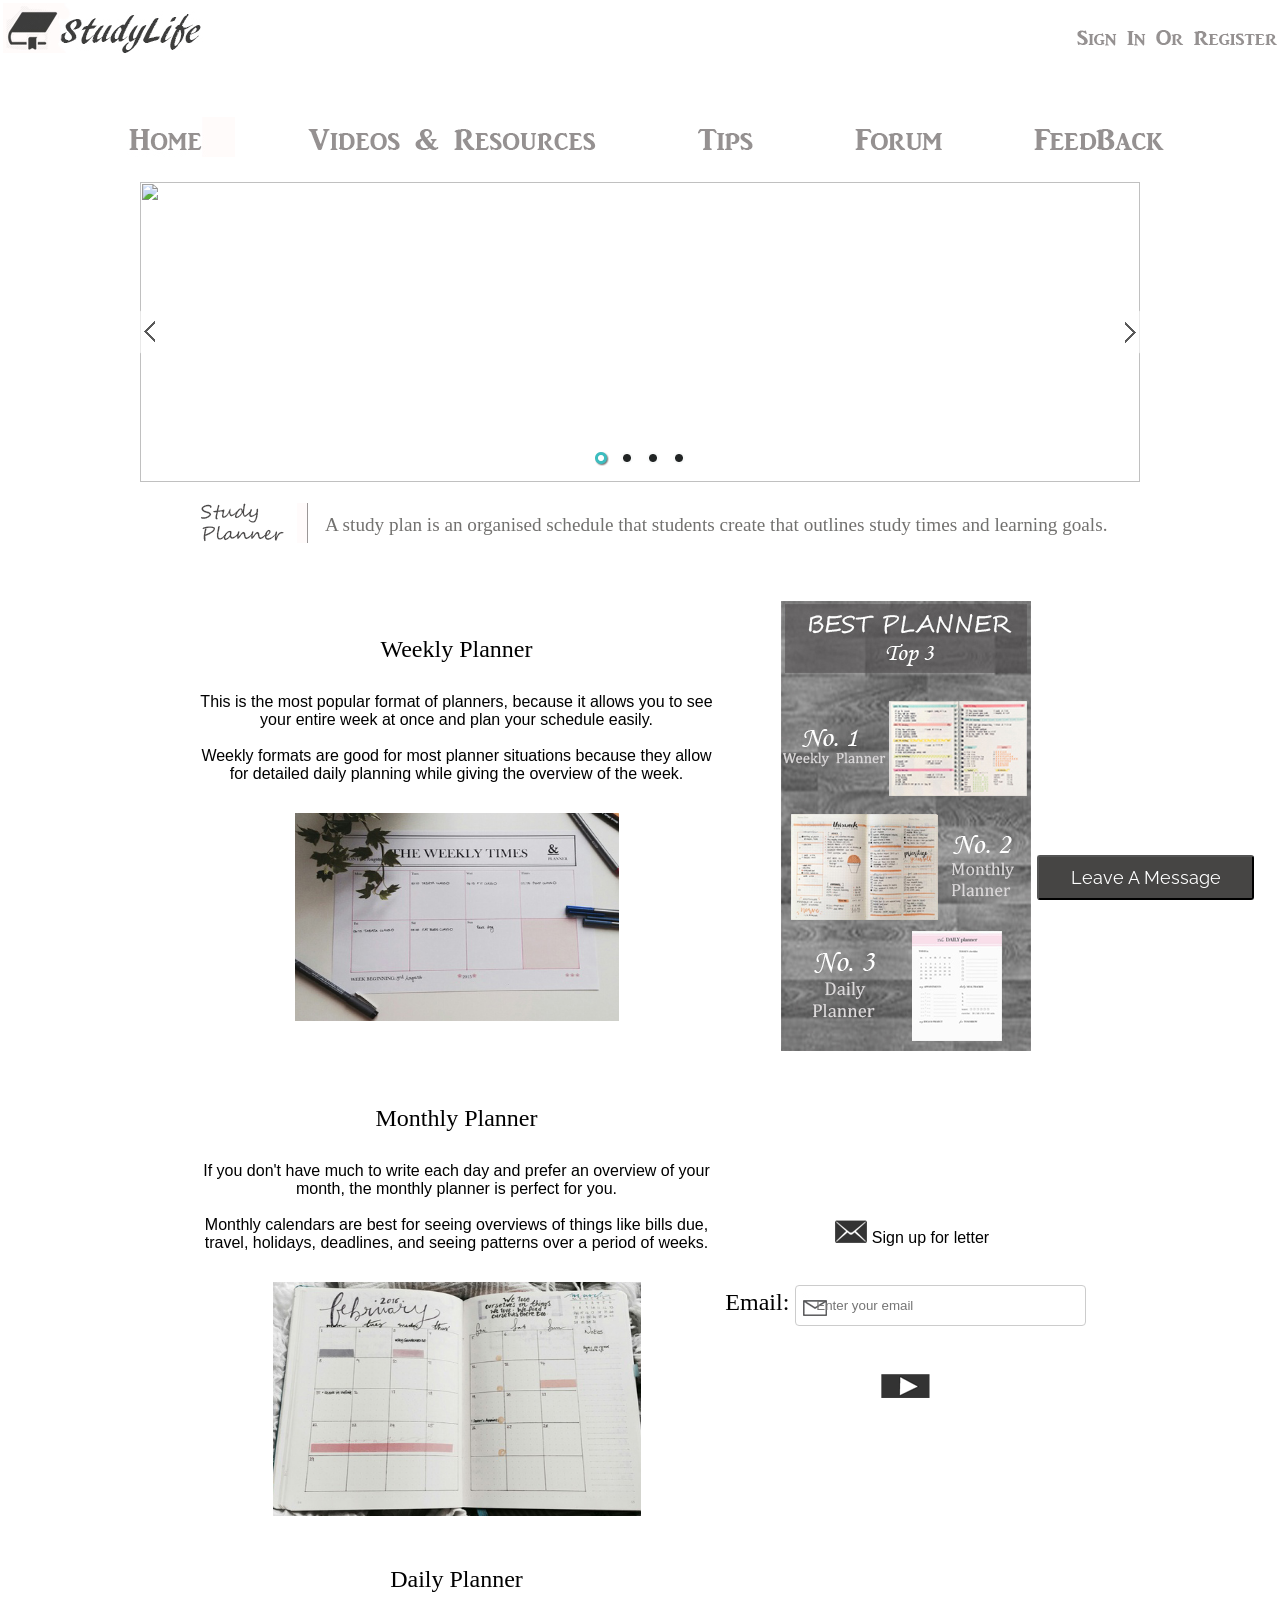
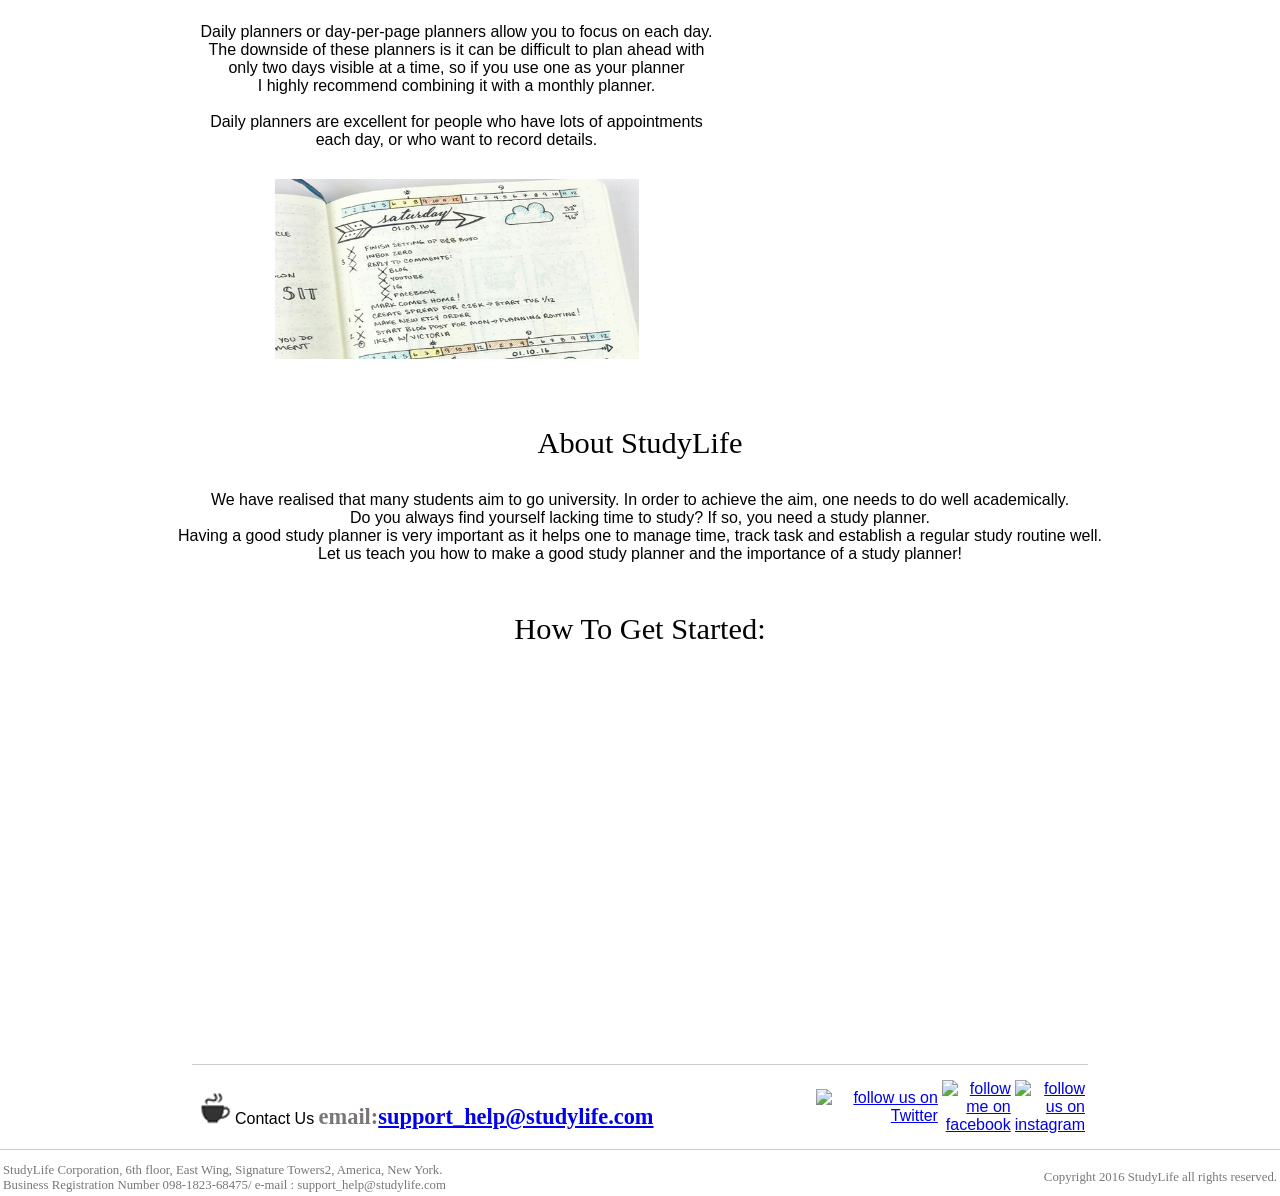
==== commit 2b9ae69d: "Update index.html" ====
--- a/index.html
+++ b/index.html
@@ -294,7 +294,7 @@
     Monthly calendars are best for seeing overviews of things like bills due, travel, holidays, deadlines, and seeing patterns over a period of weeks.</p></center>
    <center><p><img src="images/img2.jpg" width="368" height="234" align="middle"/></p></center></td>
 <td ><center><img src="images/Subscribe/Letter.png"/>Sign up for letter</center>
-  <center><p style="font-family:Monotype Corsiva; font-size:150%;"><label for="email">Email:&nbsp;</label><input type="email" width="70%" id="email" name="email"></p></center>
+  <center><p style="font-family:Monotype Corsiva; font-size:150%;"><label for="email">Email:&nbsp;</label><input type="email" width="70%" id="email" name="email" placeholder="Enter your email"></p></center>
 <center>
 <div id="myNav" class="overlay">
   <a href="javascript:void(0)" class="closebtn" onclick="closeNav()">×</a>
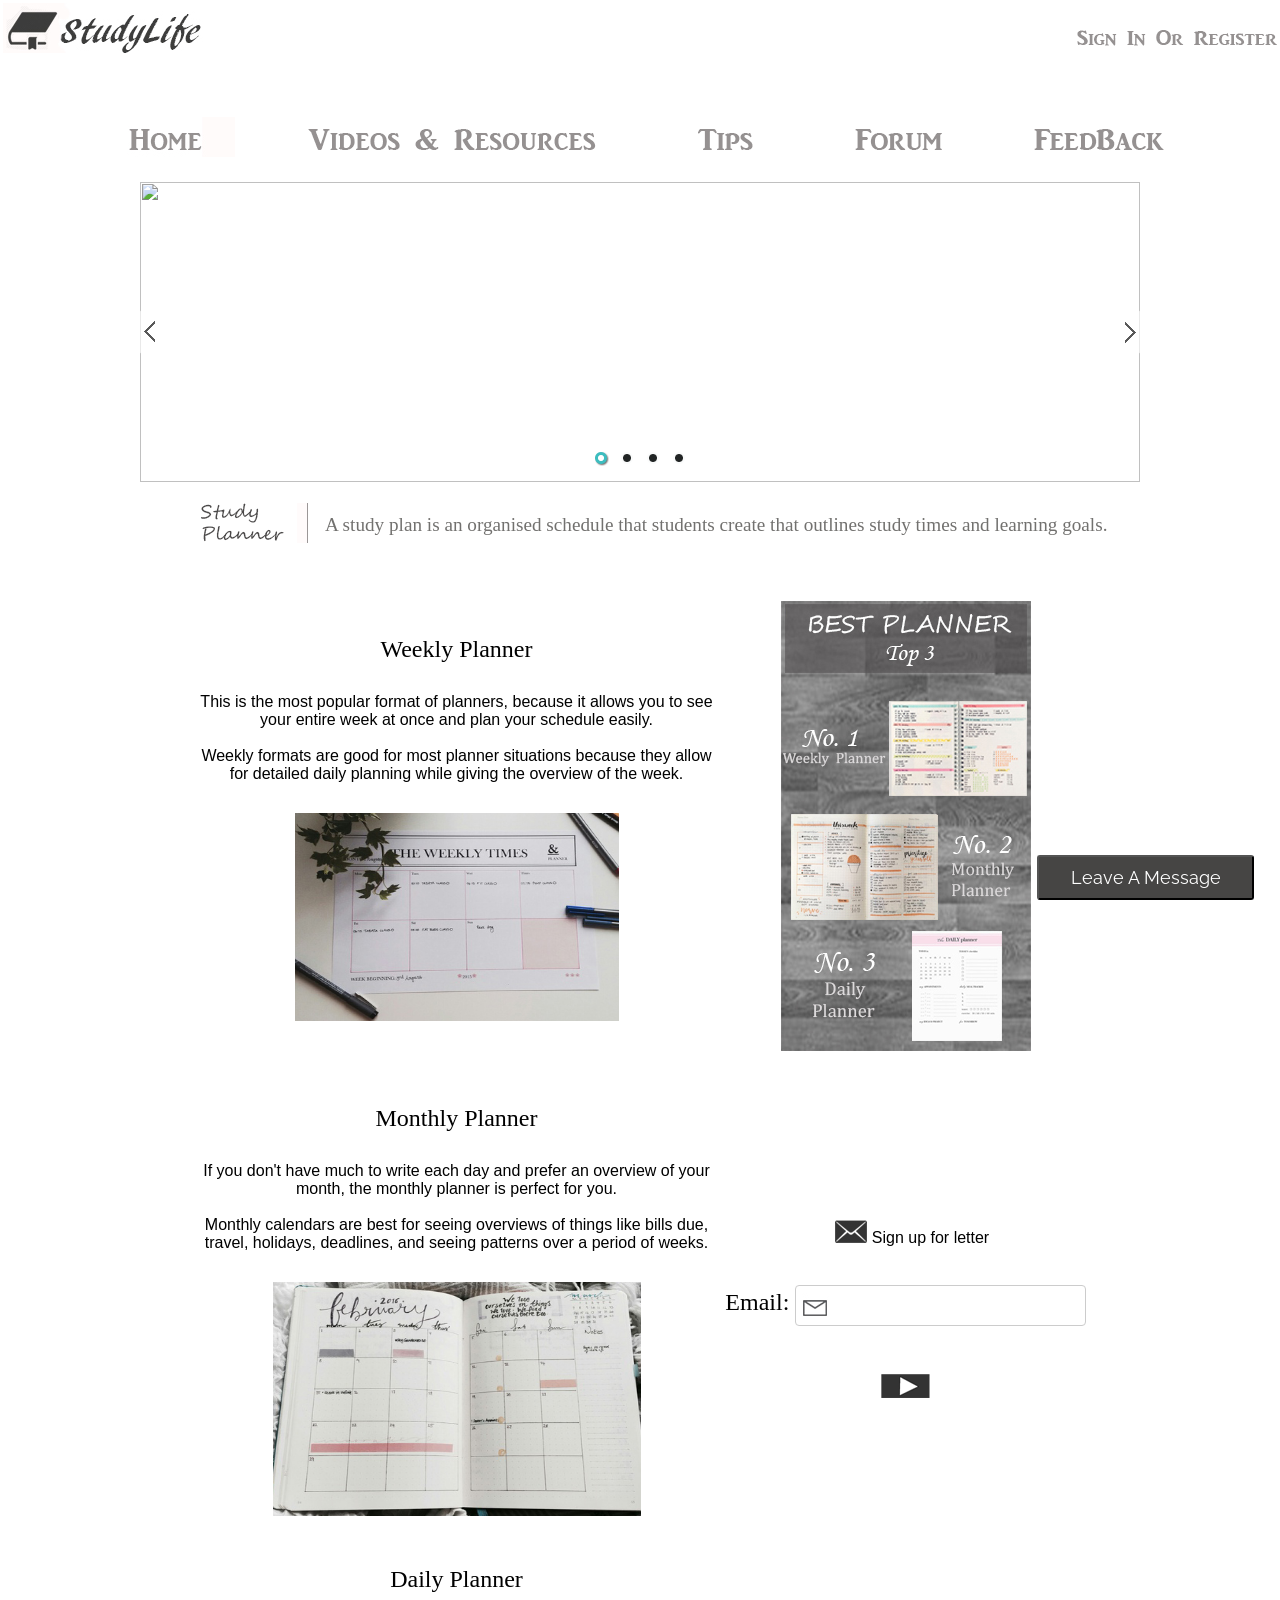
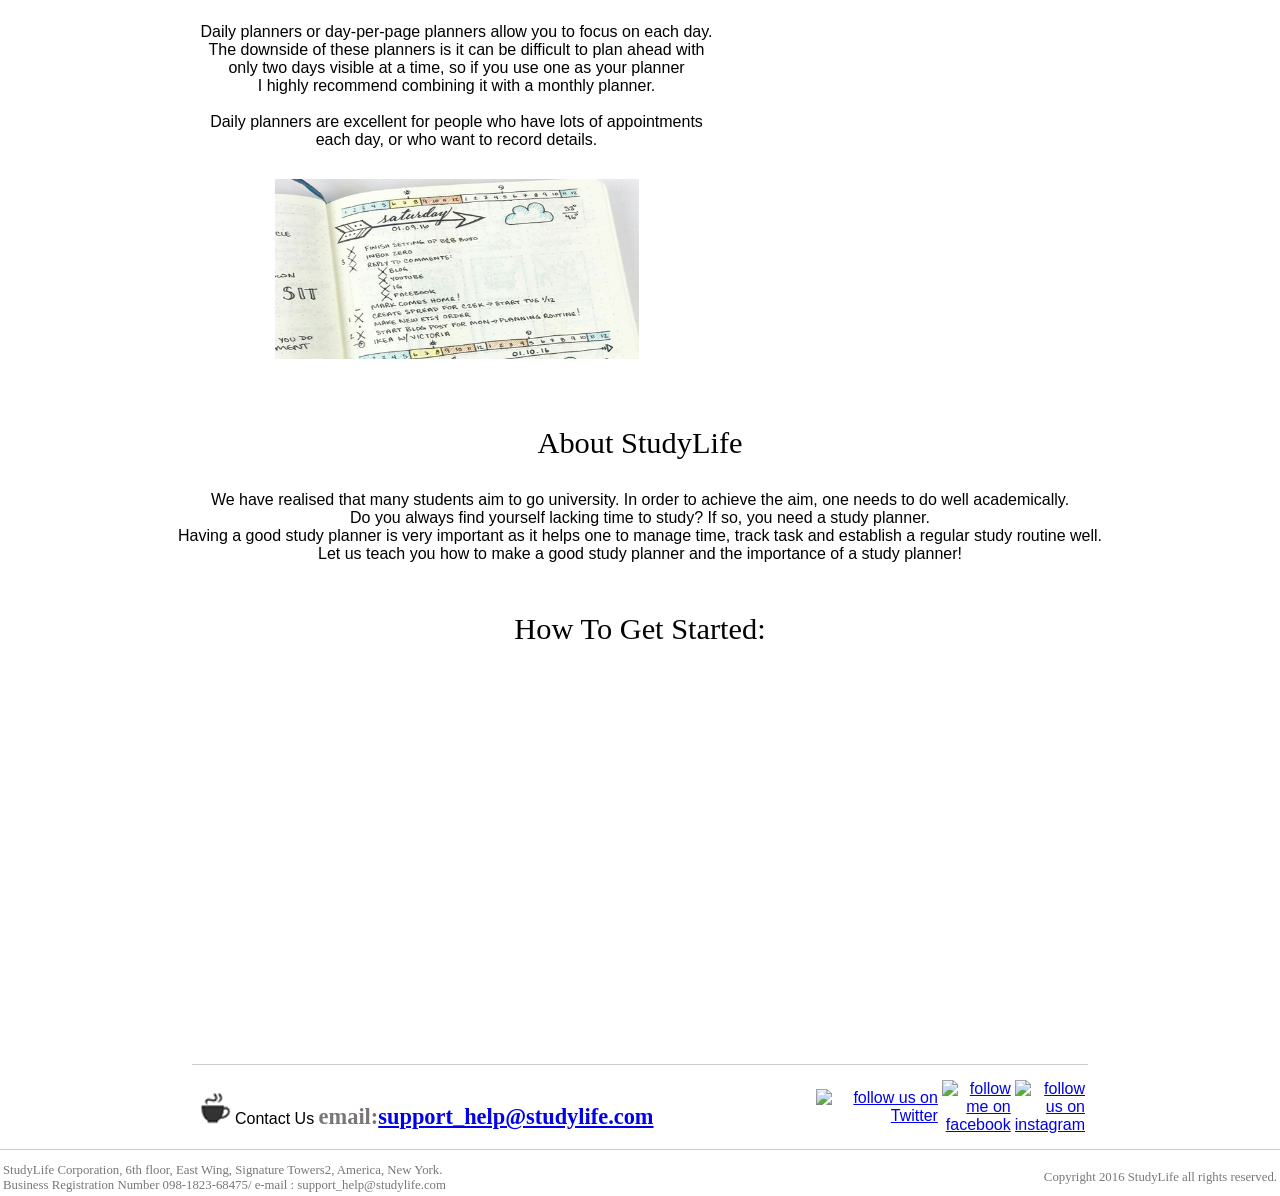
==== commit 733d0150: "Update index.html" ====
--- a/index.html
+++ b/index.html
@@ -294,7 +294,7 @@
     Monthly calendars are best for seeing overviews of things like bills due, travel, holidays, deadlines, and seeing patterns over a period of weeks.</p></center>
    <center><p><img src="images/img2.jpg" width="368" height="234" align="middle"/></p></center></td>
 <td ><center><img src="images/Subscribe/Letter.png"/>Sign up for letter</center>
-  <center><p style="font-family:Monotype Corsiva; font-size:150%;"><label for="email">Email:&nbsp;</label><input type="email" width="70%" id="email" name="email" placeholder="Enter your email"></p></center>
+  <center><p style="font-family:Monotype Corsiva; font-size:150%;"><label for="email">Email:&nbsp;</label><input type="email" width="70%" id="email" name="email"></p></center>
 <center>
 <div id="myNav" class="overlay">
   <a href="javascript:void(0)" class="closebtn" onclick="closeNav()">×</a>
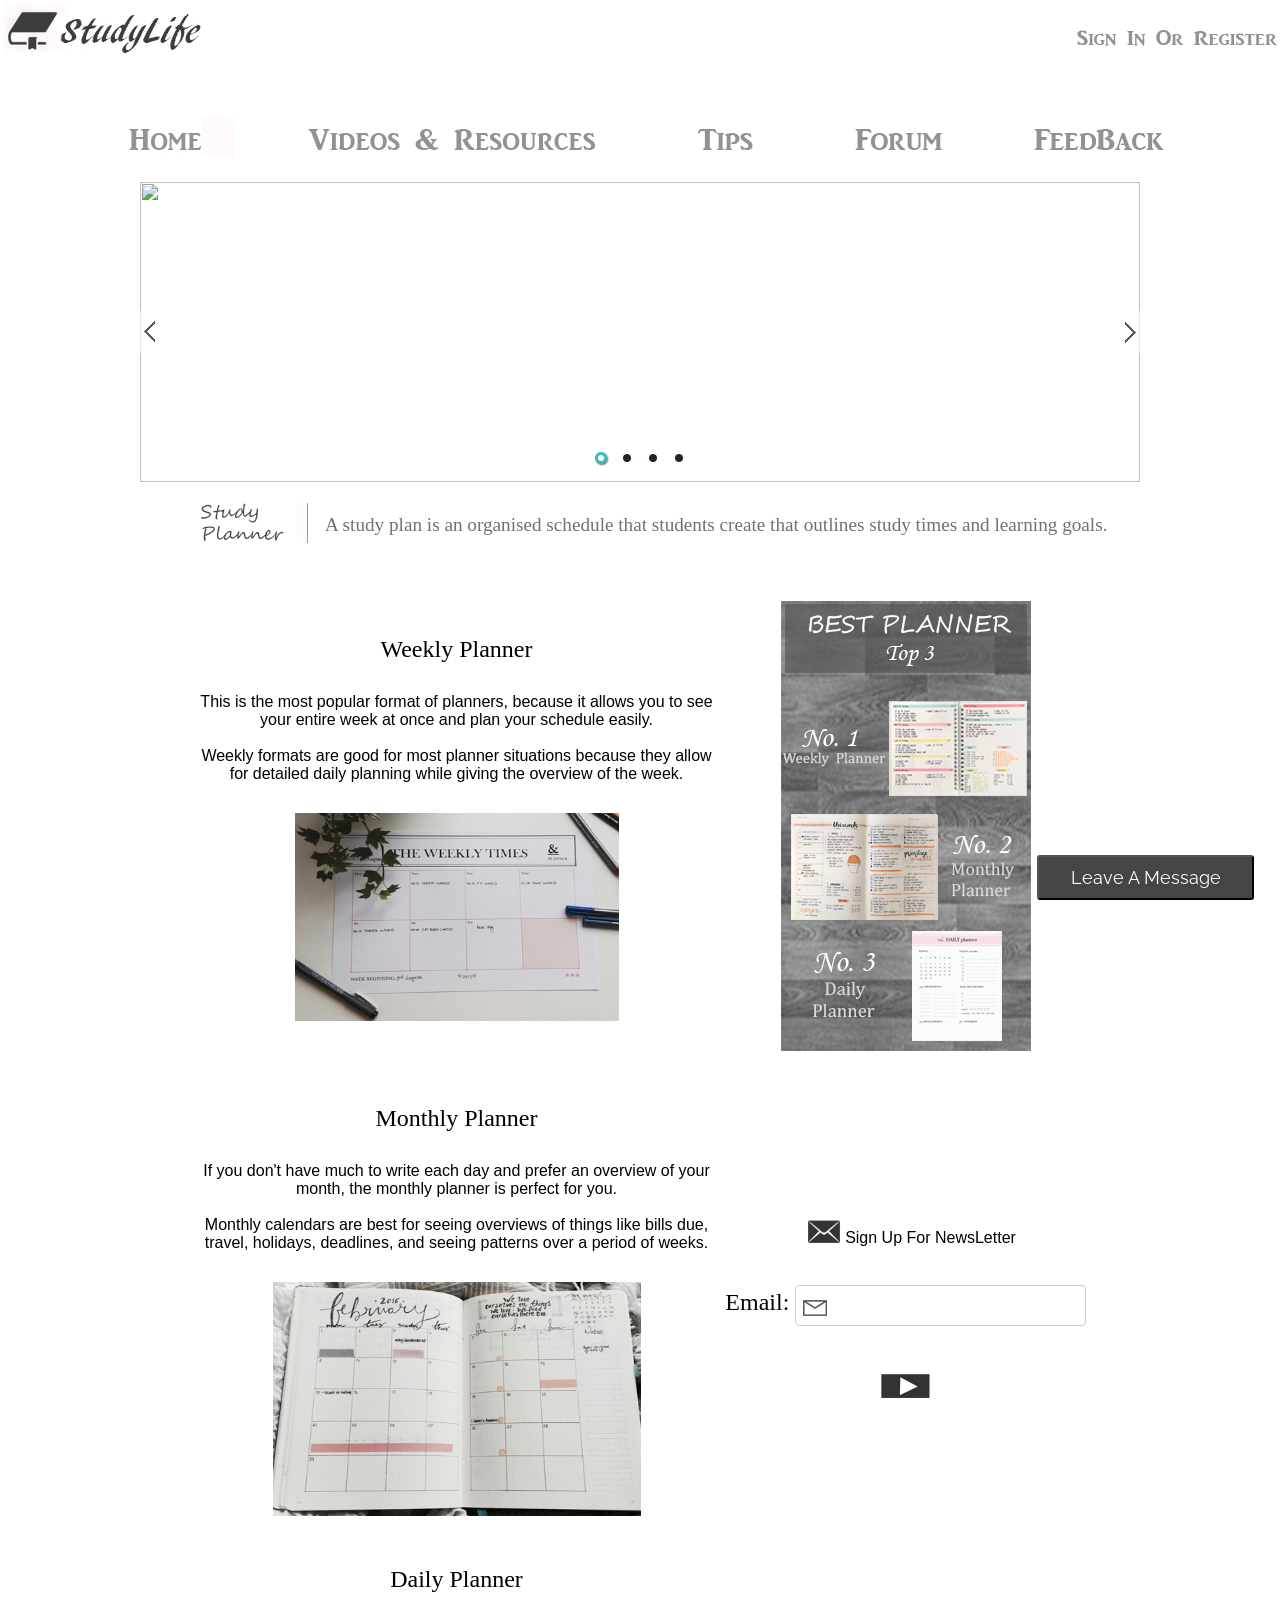
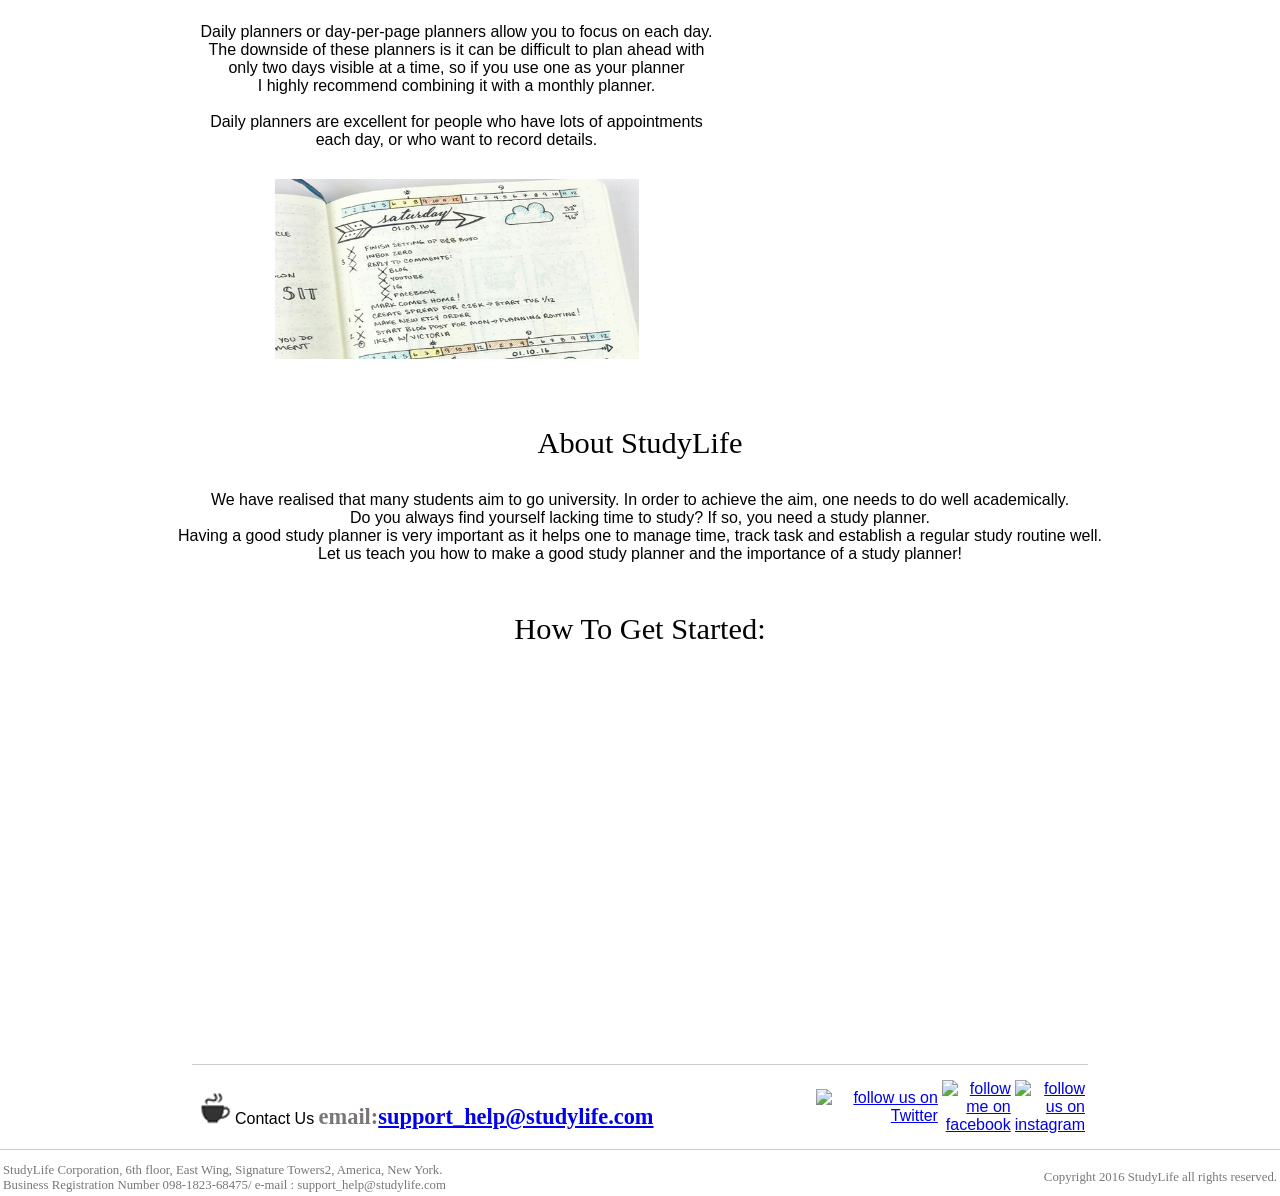
==== commit 0e7a99ef: "Update index.html" ====
--- a/index.html
+++ b/index.html
@@ -293,7 +293,7 @@
  <center> <p>If you don't have much to write each day and prefer an overview of your month, the monthly planner is perfect for you. <br/><br/>
     Monthly calendars are best for seeing overviews of things like bills due, travel, holidays, deadlines, and seeing patterns over a period of weeks.</p></center>
    <center><p><img src="images/img2.jpg" width="368" height="234" align="middle"/></p></center></td>
-<td ><center><img src="images/Subscribe/Letter.png"/>Sign up for letter</center>
+<td ><center><img src="images/Subscribe/Letter.png"/>Sign Up For NewsLetter</center>
   <center><p style="font-family:Monotype Corsiva; font-size:150%;"><label for="email">Email:&nbsp;</label><input type="email" width="70%" id="email" name="email"></p></center>
 <center>
 <div id="myNav" class="overlay">
